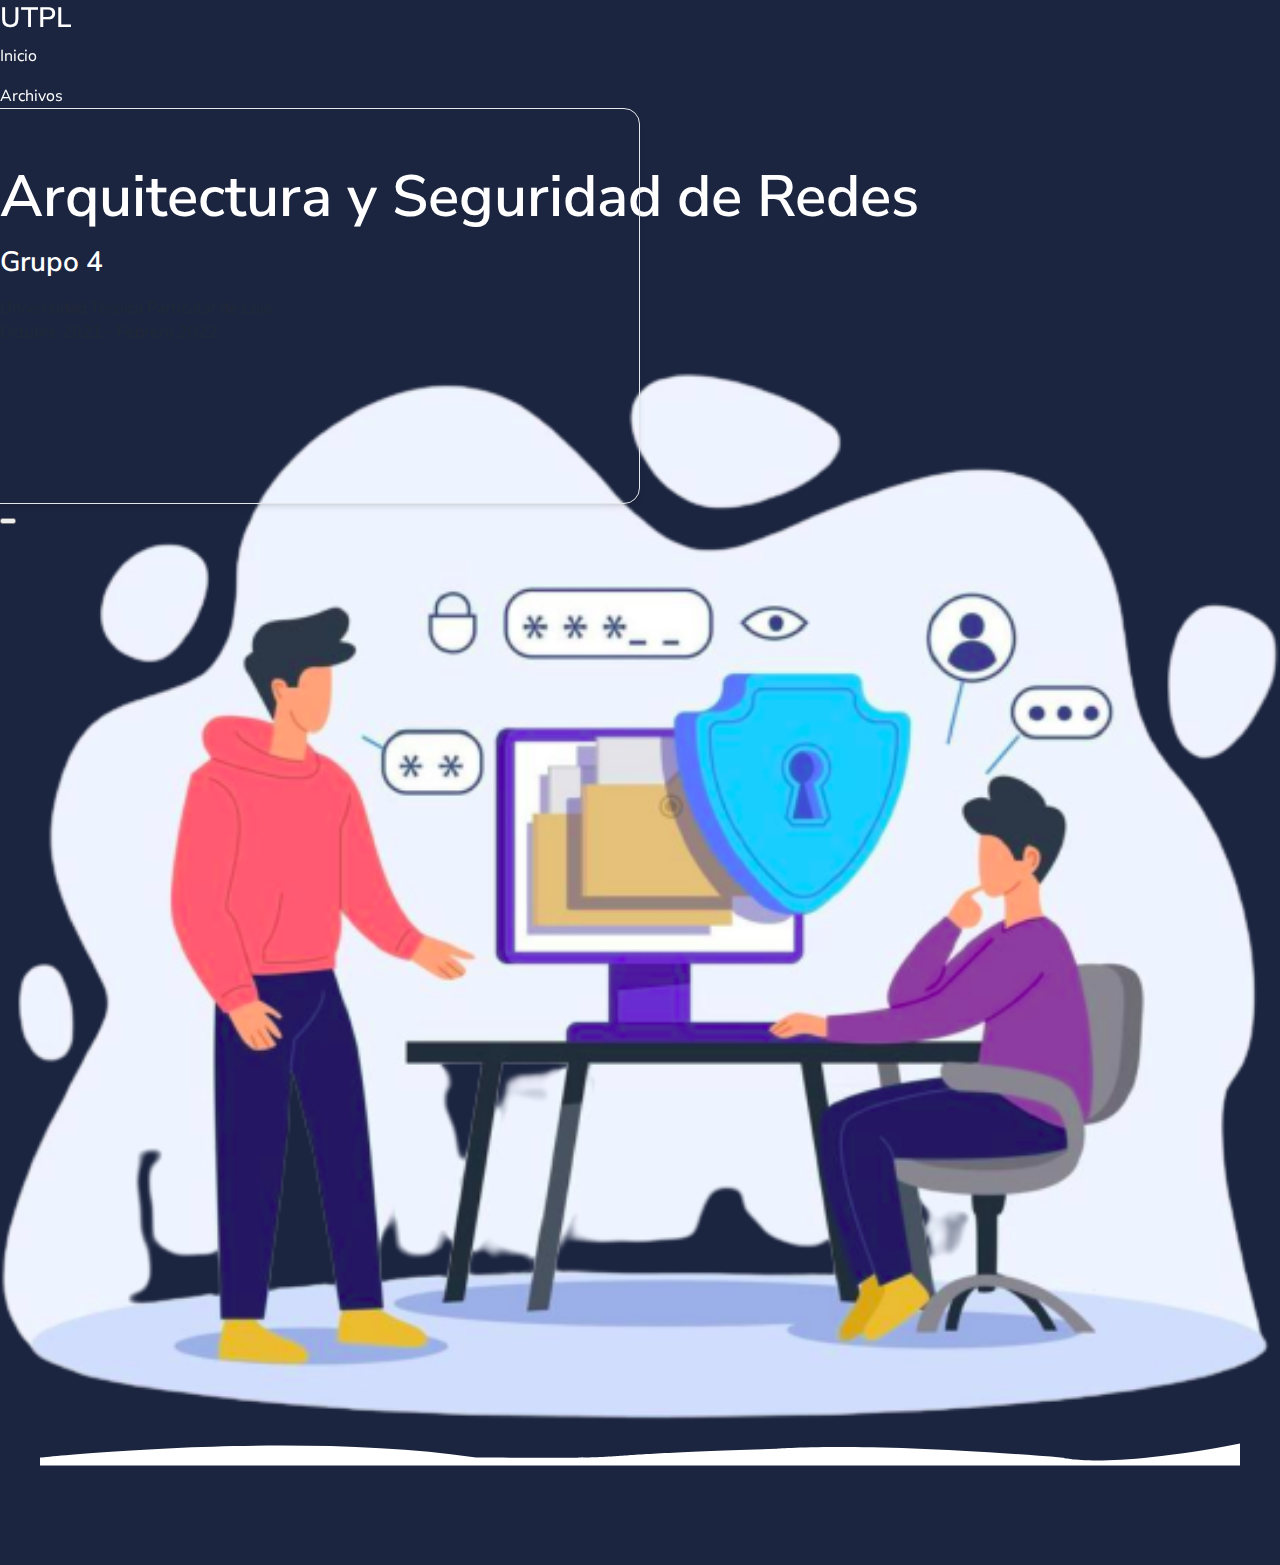
==== index.html @ 5e7cbc24 ":sparkles: Adding navbar" ====
<!DOCTYPE html>
<html lang="en">
    <head>
        <meta charset="UTF-8">
        <meta http-equiv="X-UA-Compatible" content="IE=edge">
        <meta name="viewport" content="width=device-width, initial-scale=1.0">
        <meta name="msapplication-TileColor" content="#ffffff">
        <meta name="theme-color" content="#ffffff">
        <title>Grupo 4 - Inicio</title>
       
        <!-- Icon-->
        <link rel="icon" href="/static/assets/img/utpl-favicon.png">

        <!-- CSS Files-->
        <link type="text/css" href="/static/assets/vendor/@fortawesome/fontawesome-free/css/all.min.css" rel="stylesheet">
        <link type="text/css" href="/static/assets/vendor/bootstrap/dist/css/bootstrap.min.css" rel="stylesheet">
        <link type="text/css" href="/static/assets/css/main.css" rel="stylesheet">
    </head>
    <body>
        <header>
            <nav id="navbar-main" aria-label="Primary navigation" class="navbar navbar-main navbar-expand-lg headroom">
                <div class="container position-relative">
                    <a class="navbar-brand me-lg-5" href="./index.html">
                        <h1 class="h3 text-white">UTPL</h1>
                    </a>
                    <div class="navbar-collapse collapse me-auto" id="navbar_global">
                        <div class="navbar-collapse-header">
                            <div class="navbar-brand d-flex justify-content-between align-items-center">
                                <a href="./index.html">
                                    <h1 class="h3">UTPL</h1>
                                </a>
                                <a href="#navbar_global" class="fas fa-times" data-bs-toggle="collapse" data-bs-target="#navbar_global" aria-controls="navbar_global" aria-expanded="false" title="Cerrar" aria-label="Toggle navigation"></a>
                            </div>
                        </div>
                        <a href="./index.html" class="nav-link">Inicio</a>
                        <ul class="navbar-nav align-items-lg-center">
                            <li class="nav-item dropdown">
                                <a href="#" class="nav-link dropdown-toggle" id="filesDropdown" aria-expanded="false" data-bs-toggle="dropdown">
                                    Archivos
                                    <span class="fas fa-angle-down nav-link-arrow ms-1"></span>
                                </a>
                                <div class="dropdown-menu dropdown-megamenu px-0 py-2 p-lg-4" aria-labelledby="filesDropdown">
                                    <div class="row">
                                        <div class="col-6">
                                            <h6 class="d-block mb-3 text-primary">Primer bimestre</h6>
                                            <ul class="megamenu-list mb-4">
                                                <li class="mb-2 megamenu-item">
                                                    <a class="megamenu-link" href="#">Trabajo 1</a>
                                                </li>
                                                <li class="mb-2 megamenu-item">
                                                    <a class="megamenu-link" href="#">Trabajo 2</a>
                                                </li>
                                                <li class="mb-2 megamenu-item">
                                                    <a class="megamenu-link" href="#">Trabajo 3</a>
                                                </li>
                                                <li class="mb-2 megamenu-item">
                                                    <a class="megamenu-link" href="#">Trabajo 4</a>
                                                </li>
                                                <li class="mb-2 megamenu-item">
                                                    <a class="megamenu-link" href="#">Trabajo 5</a>
                                                </li>
                                                <li class="mb-2 megamenu-item">
                                                    <a class="megamenu-link" href="#">Trabajo 6</a>
                                                </li>
                                                <li class="mb-2 megamenu-item">
                                                    <a class="megamenu-link" href="#">Trabajo 7</a>
                                                </li>
                                                <li class="mb-2 megamenu-item">
                                                    <a class="megamenu-link" href="#">Trabajo 8</a>
                                                </li>
                                            </ul>
                                        </div>
                                        <div class="col-6">
                                            <h6 class="d-block mb-3 text-primary">Segundo bimestre</h6>
                                            <ul class="megamenu-list mb-4">
                                                <li class="mb-2 megamenu-item">
                                                    <a class="megamenu-link" href="#">Trabajo 1</a>
                                                </li>
                                                <li class="mb-2 megamenu-item">
                                                    <a class="megamenu-link" href="#">Trabajo 2</a>
                                                </li>
                                                <li class="mb-2 megamenu-item">
                                                    <a class="megamenu-link" href="#">Trabajo 3</a>
                                                </li>
                                                <li class="mb-2 megamenu-item">
                                                    <a class="megamenu-link" href="#">Trabajo 4</a>
                                                </li>
                                                <li class="mb-2 megamenu-item">
                                                    <a class="megamenu-link" href="#">Trabajo 5</a>
                                                </li>
                                                <li class="mb-2 megamenu-item">
                                                    <a class="megamenu-link" href="#">Trabajo 6</a>
                                                </li>
                                                <li class="mb-2 megamenu-item">
                                                    <a class="megamenu-link" href="#">Trabajo 7</a>
                                                </li>
                                                <li class="mb-2 megamenu-item">
                                                    <a class="megamenu-link" href="#">Trabajo 8</a>
                                                </li>
                                            </ul>
                                        </div>
                                    </div>
                                </div>
                            </li>
                        </ul>
                    </div>
                    <button class="navbar-toggler ms-2" type="button" data-bs-toggle="collapse" data-bs-target="#navbar_global" aria-controls="navbar_global" aria-expanded="false" aria-label="Toggle navigation">
                        <span class="navbar-toggler-icon"></span>
                    </button>
                </div>
            </nav>
        </header>
        <main>
            <section class="section-header bg-secondary">
                <div class="container">
                    <div class="row justify-content-between align-items-center">
                        <div class="col-12 col-md-7 text-center">
                            <h1 class="header-title mb-4 text-white">Arquitectura y Seguridad de Redes</h1>
                            <h3 class="mb-4 text-white">Grupo 4</h3>
                            <p class="lead mb-4 text-muted">Universidad Técnica Particular de Loja<br>Octubre 2021 - Febrero 2022</p>
                        </div>
                        <div class="col-12 col-md-5 d-none d-md-block text-center"><img src="/static/assets/img/home.png" alt=""></div>
                    </div>
                </div>
                <figure class="position-absolute bottom-0 left-0 w-100 d-none d-md-block mb-n2">
                    <svg class="fill-white" version="1.1" xmlns="http://www.w3.org/2000/svg" xmlns:xlink="http://www.w3.org/1999/xlink" x="0px" y="0px" viewBox="0 0 1920 43.4" style="enable-background:new 0 0 1920 43.4;" xml:space="preserve">
                       <path d="M0,23.3c0,0,405.1-43.5,697.6,0c316.5,1.5,108.9-2.6,480.4-14.1c0,0,139-12.2,458.7,14.3 c0,0,67.8,19.2,283.3-22.7v35.1H0V23.3z"></path>
                    </svg>
                </figure> 
            </section>
        </main>
    </body>
    <script src="/static/assets/vendor/bootstrap/dist/js/bootstrap.min.js"></script>
    <script src="/static/assets/vendor/headroom.js/dist/headroom.min.js"></script>
    <script type="text/javascript" src="/static/assets/js/navigation.js"></script>
</html>
---- static/assets/css/main.css ----
@import url("https://fonts.googleapis.com/css?family=Nunito+Sans:300,400,600,700&display=swap");


:root {
    --bs-font-sans-serif: "Nunito Sans", sans-serif;
    --bs-font-monospace: SFMono-Regular, Menlo, Monaco, Consolas, "Liberation Mono", "Courier New", monospace;
    --bs-gradient: linear-gradient(180deg, rgba(255, 255, 255, 0.15), rgba(255, 255, 255, 0)); 
}
  
*,
*::before,
*::after {
    box-sizing: border-box; 
}

@media (prefers-reduced-motion: no-preference) {
:root {
    scroll-behavior: smooth; } 
}
  


body {
    margin: 0;
    font-family: var(--bs-font-sans-serif);
    font-size: 1rem;
    font-weight: 400;
    line-height: 1.5;
    color: #1F2937;
    background-color: #ffffff;
}

h1, .h1, h2, .h2, h3, .h3, h4, .h4, h5, .h5, h6, .h6 {
    margin-top: 0;
    margin-bottom: 0.5rem;
    font-weight: 600;
    line-height: 1.3;
    color: #1c2540; 
}
  
h1, .h1 {
    font-size: calc(1.375rem + 1.5vw); 
}
@media (min-width: 1200px) {
    h1, .h1 {
        font-size: 2.5rem; 
    } 
}
  
h2, .h2 {
    font-size: calc(1.325rem + 0.9vw); 
}
@media (min-width: 1200px) {
    h2, .h2 {
        font-size: 2rem; 
    } 
}

h3, .h3 {
    font-size: calc(1.3rem + 0.6vw);
}
@media (min-width: 1200px) {
    h3, .h3 {
        font-size: 1.75rem; 
    } 
}

h4, .h4 {
    font-size: calc(1.275rem + 0.3vw); 
}
@media (min-width: 1200px) {
    h4, .h4 {
        font-size: 1.5rem; 
    } 
}

h5, .h5 {
    font-size: 1.25rem; 
}

h6, .h6 {
    font-size: 1rem; 
}

a {
    color: #242e4c;
    text-decoration: none; 
}

a:hover {
    color: #0b0f18; 
}

a:not([href]):not([class]), a:not([href]):not([class]):hover {
    color: inherit;
    text-decoration: none; 
}

img {
    vertical-align: middle;
    width: 100%;
}

.hero {
    min-height: 100vh;
    background-image: url("../img/hero.jpg");
    background-repeat: no-repeat;
    background-position: top center;
    background-size: cover;
}

.signin-inner {
    width: 100%;
    max-width: 500px;
    margin-top: 0;
    margin-bottom: 0;
    background-color: #ffffff;
    box-shadow: rgba(0, 0, 0, 0.1) 0px 1px 3px 0px, rgba(0, 0, 0, 0.06) 0px 1px 2px 0px;
    border: 0.0625rem solid #E5E7EB;
    border-radius: 1rem;
    border-color: #E5E7EB;
    padding: 3rem 3rem 1.5rem 3rem
}

label {
    font-weight: 600 !important;
    margin-bottom: 0.5rem !important;
}

.form-control {
    display: block;
    padding: 0.55rem 0.75rem;
    font-size: 1rem;
    font-weight: 400;
    line-height: 1.5;
    color: #4B5563 !important;
    background-color: #F9FAFB !important;
    background-clip: padding-box;
    border: 0.0625rem solid #D1D5DB;
    border-radius: 1rem;
    box-shadow: inset 0 1px 2px rgba(23, 31, 56, 0.075) !important;
    transition: border-color 0.15s ease-in-out, box-shadow 0.15s ease-in-out; 
}

.form-control:focus{
    outline: 0 !important;
    color: #52547a;
    background-color: #fff;
    border-color: #4d62a3;
}

.btn {
    display: inline-block;
    font-weight: 600;
    line-height: 1.5;
    color: #1F2937;
    text-align: center;
    vertical-align: middle;
    cursor: pointer;
    -webkit-user-select: none;
            user-select: none;
    background-color: transparent;
    border: 0.0625rem solid transparent;
    padding: 0.55rem 0.75rem;
    font-size: 1rem;
    border-radius: 1rem;
    transition: color 0.15s ease-in-out, background-color 0.15s ease-in-out, border-color 0.15s ease-in-out, box-shadow 0.15s ease-in-out; 
}

.btn-wrapper {
    margin-top: 3rem;
}

.btn:hover {
    color: #1F2937; 
}

.btn-check:focus + .btn, .btn:focus {
    outline: 0;
    box-shadow: 0 0 0 0.2rem rgba(36, 46, 76, 0.25); 
}

.btn-check:checked + .btn,
.btn-check:active + .btn, .btn:active, .btn.active {
    box-shadow: inset 0 3px 5px rgba(23, 31, 56, 0.125); 
}

.btn-check:checked + .btn:focus,
.btn-check:active + .btn:focus, .btn:active:focus, .btn.active:focus {
    box-shadow: 0 0 0 0.2rem rgba(36, 46, 76, 0.25), inset 0 3px 5px rgba(23, 31, 56, 0.125); 
}

.btn:disabled, .btn.disabled,
fieldset:disabled .btn {
    pointer-events: none;
    opacity: 0.65;
    box-shadow: none; 
}

.btn-primary {
    color: #ffffff;
    background-color: #242e4c;
    border-color: #242e4c;
    box-shadow: inset 0 1px 0 rgba(255, 255, 255, 0.15), 0 1px 1px rgba(23, 31, 56, 0.075); 
}

.btn-primary:hover {
    color: #ffffff;
    background-color: #1f2741;
    border-color: #1d253d; 
}

.btn-google {
    width: 5rem;
    height: 4rem;
    border-radius: 0.875rem;
    color: #E5E7EB;
    border-color: #E5E7EB;
}

.btn-google:hover {
    color: #1c2540;
    background-color: #E5E7EB;
    border-color: #E5E7EB;
    box-shadow: 0 0 0 0.2rem rgba(229, 231, 235, 0.5);
}

.text-border:before {
    right: 0.5em;
    margin-left: -50%;
    background: linear-gradient(90deg, transparent, rgba(117, 117, 117, 0.4), rgba(117, 117, 117, 0.4));
    content: "";
    display: inline-block;
    width: 43%;
    height: 1px;
    position: relative;
    vertical-align: middle;
}

.text-border:after {
    left: 0.5em;
    margin-right: -50%;
    background: linear-gradient(90deg, transparent, rgba(117, 117, 117, 0.4), rgba(117, 117, 117, 0.4));
    content: "";
    display: inline-block;
    width: 43%;
    height: 1px;
    position: relative;
    vertical-align: middle;
}

.text-primary {
    color: #242e4c !important; 
}
  

.text-white, .text-white:hover {
    color: #ffffff !important; 
}

.btn-check:focus + .btn-primary, .btn-primary:focus {
    color: #ffffff;
    background-color: #1f2741;
    border-color: #1d253d;
    box-shadow: inset 0 1px 0 rgba(255, 255, 255, 0.15), 0 1px 1px rgba(23, 31, 56, 0.075), 0 0 0 0.2rem rgba(69, 77, 103, 0.5); 
}

.btn-check:checked + .btn-primary,
.btn-check:active + .btn-primary, .btn-primary:active, .btn-primary.active,
.show > .btn-primary.dropdown-toggle {
    color: #ffffff;
    background-color: #1d253d;
    border-color: #1b2339; 
}

.btn-check:checked + .btn-primary:focus,
.btn-check:active + .btn-primary:focus, .btn-primary:active:focus, .btn-primary.active:focus,
.show > .btn-primary.dropdown-toggle:focus {
    box-shadow: inset 0 3px 5px rgba(23, 31, 56, 0.125), 0 0 0 0.2rem rgba(69, 77, 103, 0.5); 
}
.btn-primary:disabled, .btn-primary.disabled {
    color: #ffffff;
    background-color: #242e4c;
    border-color: #242e4c; 
}

.normal-letter {
    font-weight: 400;
}

.bold-letter {
    font-weight: 600;
}

.text-underline {
    text-decoration: underline;
}

/* =============== NAVBAR ====================== */
.navbar-main {
    position: absolute;
    top: 0;
    width: 100%;
    z-index: 100; 
}

.navbar-main .navbar-toggler-icon {
    background-image: url("data:image/svg+xml,<svg xmlns='http://www.w3.org/2000/svg' viewBox='0 0 30 30'><path stroke='rgba(255, 255, 255, 0.9)' stroke-linecap='round' stroke-miterlimit='10' stroke-width='2' d='M4 7h22M4 15h22M4 23h22'/></svg>"); 
}

.headroom {
    will-change: transform;
    background-color: inherit;
    transition: all 0.2s ease; 
}

/******/
@media (prefers-reduced-motion: reduce) {
    .headroom {
        transition: none; 
    } 
}

.navbar-brand {
    font-size: 0.875rem;
    font-weight: 600;
    text-transform: uppercase; 
}

.navbar-brand img {
    height: 37px;
    max-width: none; 
}

.navbar-collapse {
    width: auto;
    flex-basis: 100% !important;
    flex-grow: 1;
    align-items: center; 
}

.navbar-collapse-header {
    display: none; 
}

.nav-link {
    color: #fff; 
}

.nav-link:hover, 
.nav-link.active {
    color: #893168 !important; 
}

.nav-link span {
    position: relative; 
}

.nav-link span:hover {
    color: #fff;
}

.nav-link > span {
    color: #ffffff; 
}

.navbar-nav {
    display: flex;
    flex-direction: column;
    padding-left: 0;
    margin-bottom: 0;
    list-style: none; 
}

.navbar-nav .dropdown-menu {
    position: static;
}

.navbar .navbar-nav .dropdown-megamenu {
    border: 0;
}

.dropdown:hover,  .dropdown:focus{
    border:none;
}

.dropdown-toggle::after {
    display: none;
}

.dropdown-toggle:empty::after {
    margin-left: 0; 
}

.dropdown-menu {
    border: 0.0625rem solid #E5E7EB !important;
    border-radius: 1rem !important;
    box-shadow: rgba(0, 0, 0, 0.1) 0px 4px 6px -1px, rgba(0, 0, 0, 0.06) 0px 2px 4px -1px;
}

.navbar .navbar-nav .nav-link-arrow {
    transition: transform 0.2s ease; 
}

.navbar .navbar-nav .dropdown-megamenu .megamenu-link {
    color: #1F2937;
    font-weight: 400;
    font-size: 0.875rem;
    width: 100%;
    display: flex;
    justify-content: space-between; 
}

.navbar .navbar-nav .dropdown-megamenu .megamenu-list {
    margin: 0;
    padding: 0;
    list-style: none;
}

.navbar .navbar-nav .dropdown-megamenu .megamenu-list .megamenu-link:hover {
    color: #893168 !important;
}


@media (max-width: 991.98px) {

    .nav-link, .navbar .navbar-nav .nav-link { 
        color: #374151 !important; 
        font-size: 1.2rem !important;
        padding: 0.5rem 1rem 0.5rem 0rem;
        display: flex !important;
        -moz-justify-content: space-between;
        -ms-justify-content: space-between;
        justify-content: space-between !important;
        -ms-flex-pack: space-between;
        -moz-align-items: center;
        -ms-align-items: center;
        align-items: center; 
    } 

    .navbar .navbar-nav .nav-link:hover {
        color: #893168 !important;
    }

    .nav-item .nav-link > span,  
    .nav-item .nav-link:hover > span {
        color: #1c2540;
    }

    .dropdown-menu {
        border: 0 !important;
        box-shadow: none;
    }

    .navbar .navbar-nav .dropdown .dropdown-item {
        font-size: .9rem; 
    }

    .navbar-collapse {
        width: calc(100% - 30px);
        position: absolute;
        top: 0;
        left: 15px;
        z-index: 1050;
        overflow-y: auto;
        height: calc(100vh - 30px) !important;
        opacity: 0; 
    } 

    .navbar-collapse .navbar-collapse-header {
        display: block;
        padding-bottom: 1rem;
        margin-bottom: 1rem; 
    }

    .navbar-collapse .collapse-brand img {
        height: 37px; 
    }

    .navbar-collapse .collapse-close {
        text-align: right; 
    }

    .navbar-collapse.collapsing,
    .navbar-collapse.show {
        padding: 1.5rem;
        border-radius: 1rem;
        background: #ffffff;
        animation: show-navbar-collapse .2s ease forwards;
        box-shadow: 0 0 20px rgba(0, 0, 0, 0.1); 
    }

    .navbar-collapse.collapsing-out {
        animation: hide-navbar-collapse .2s ease forwards; 
    }

}

@keyframes show-navbar-collapse {
    0% {
      opacity: 0;
      transform: scale(0.95);
      transform-origin: 100% 0; }
    100% {
      opacity: 1;
      transform: scale(1);
    } 
}

@keyframes hide-navbar-collapse {
    from {
      opacity: 1;
      transform: scale(1);
      transform-origin: 100% 0; 
    }
    
    to {
      opacity: 0;
      transform: scale(0.95); 
    } 
}


@media (min-width: 992px) {

    .navbar-nav .dropdown-megamenu {
        left: 50%;
        transform: translateX(-50%);
    }

    .navbar .navbar-nav .dropdown-megamenu {
        min-width: 420px;
    }

    .navbar .navbar-nav .dropdown-megamenu .megamenu-item {
        position: relative;
    }

    .navbar .navbar-nav .dropdown-toggle.show .nav-link-arrow {
        transform: rotate(180deg); 
    }

    .navbar .navbar-nav .dropdown-toggle:hover .nav-link-arrow {
        transform: rotate(180deg);
    }
}

/*=================== HOME =================== */

.section-header {
    position: relative;
    padding-top: 7rem;
    padding-bottom: 3rem; 
}

@media (min-width: 576px) {
    .section-header {
        position: relative;
        padding-top: 10rem;
        padding-bottom: 6rem;
    }
}

.bg-secondary {
    background-color: #1c2540 !important;
}

.header-title {
    font-size: calc(1.475rem + 2.7vw);
    font-weight: 600;
    line-height: 1.3; 
}

figure {
    margin-bottom: -0.5rem!important
}

.fill-white {
    fill: #fff;
}
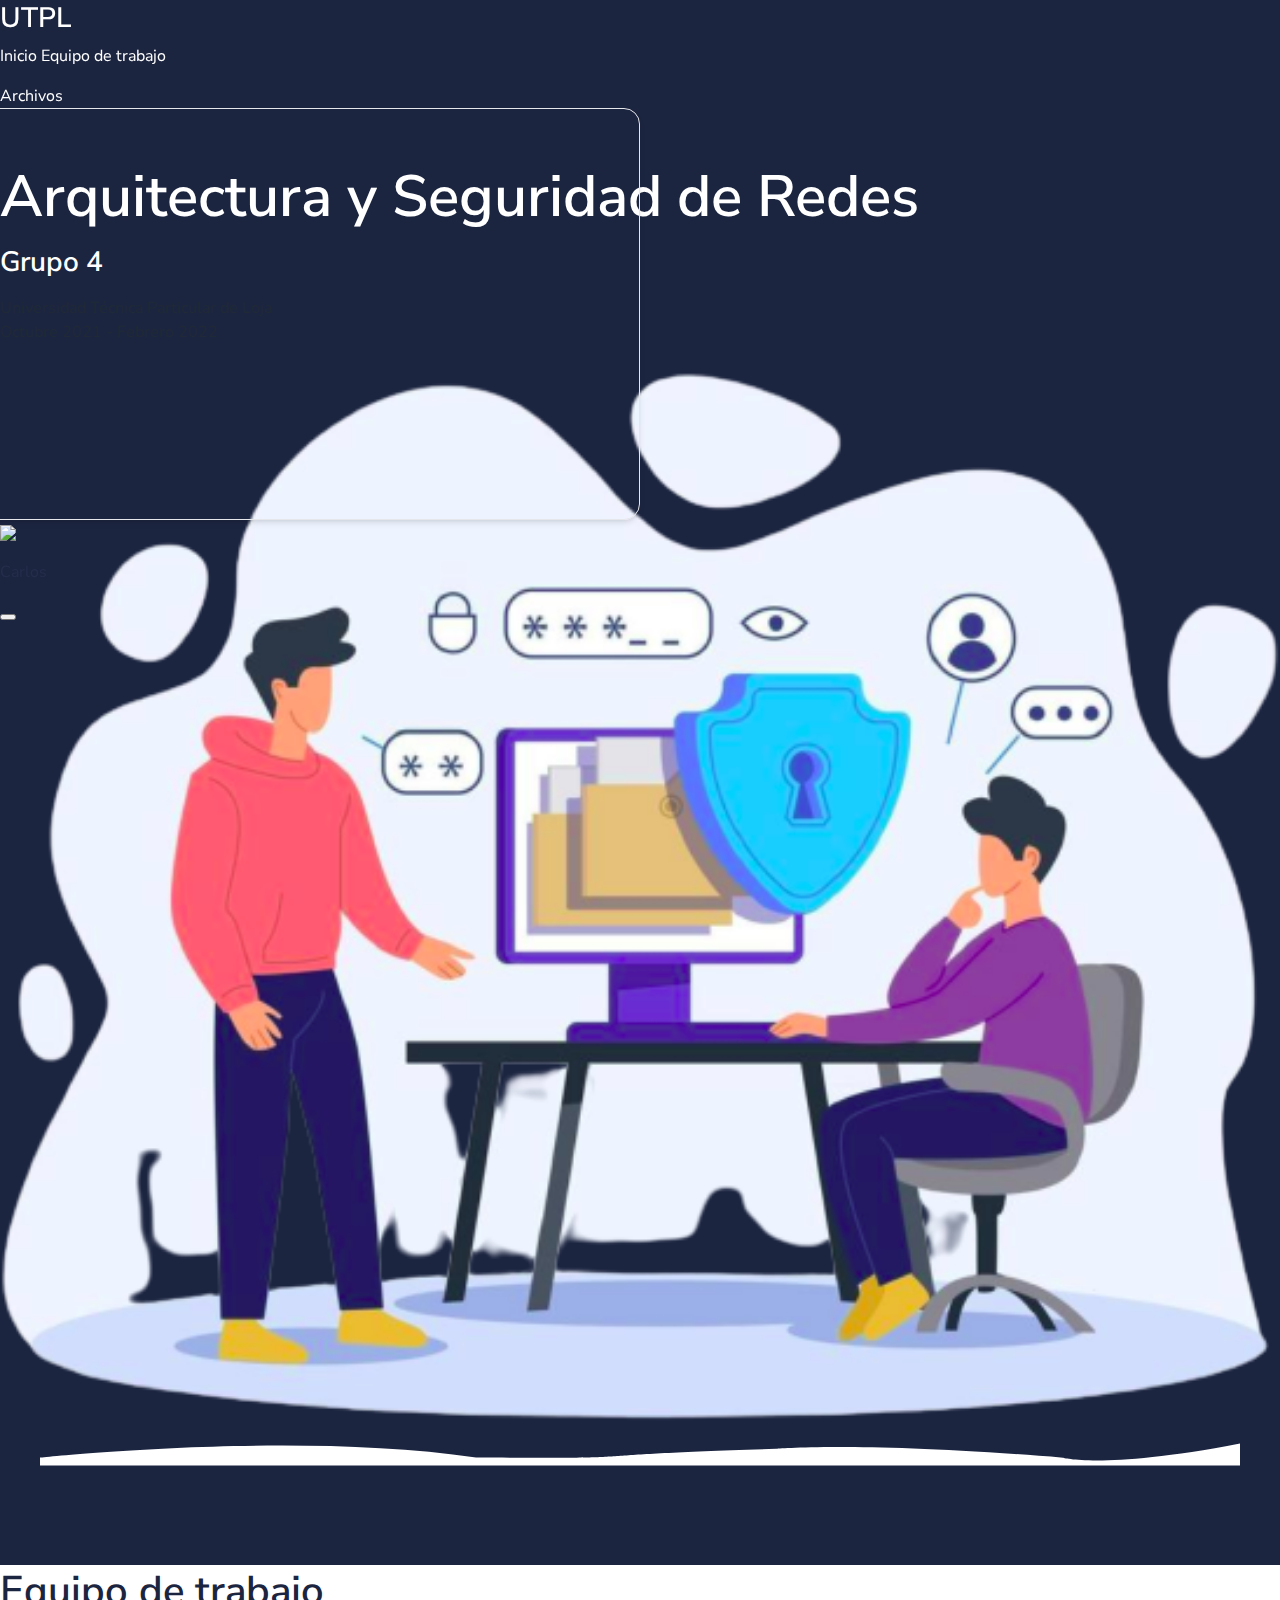
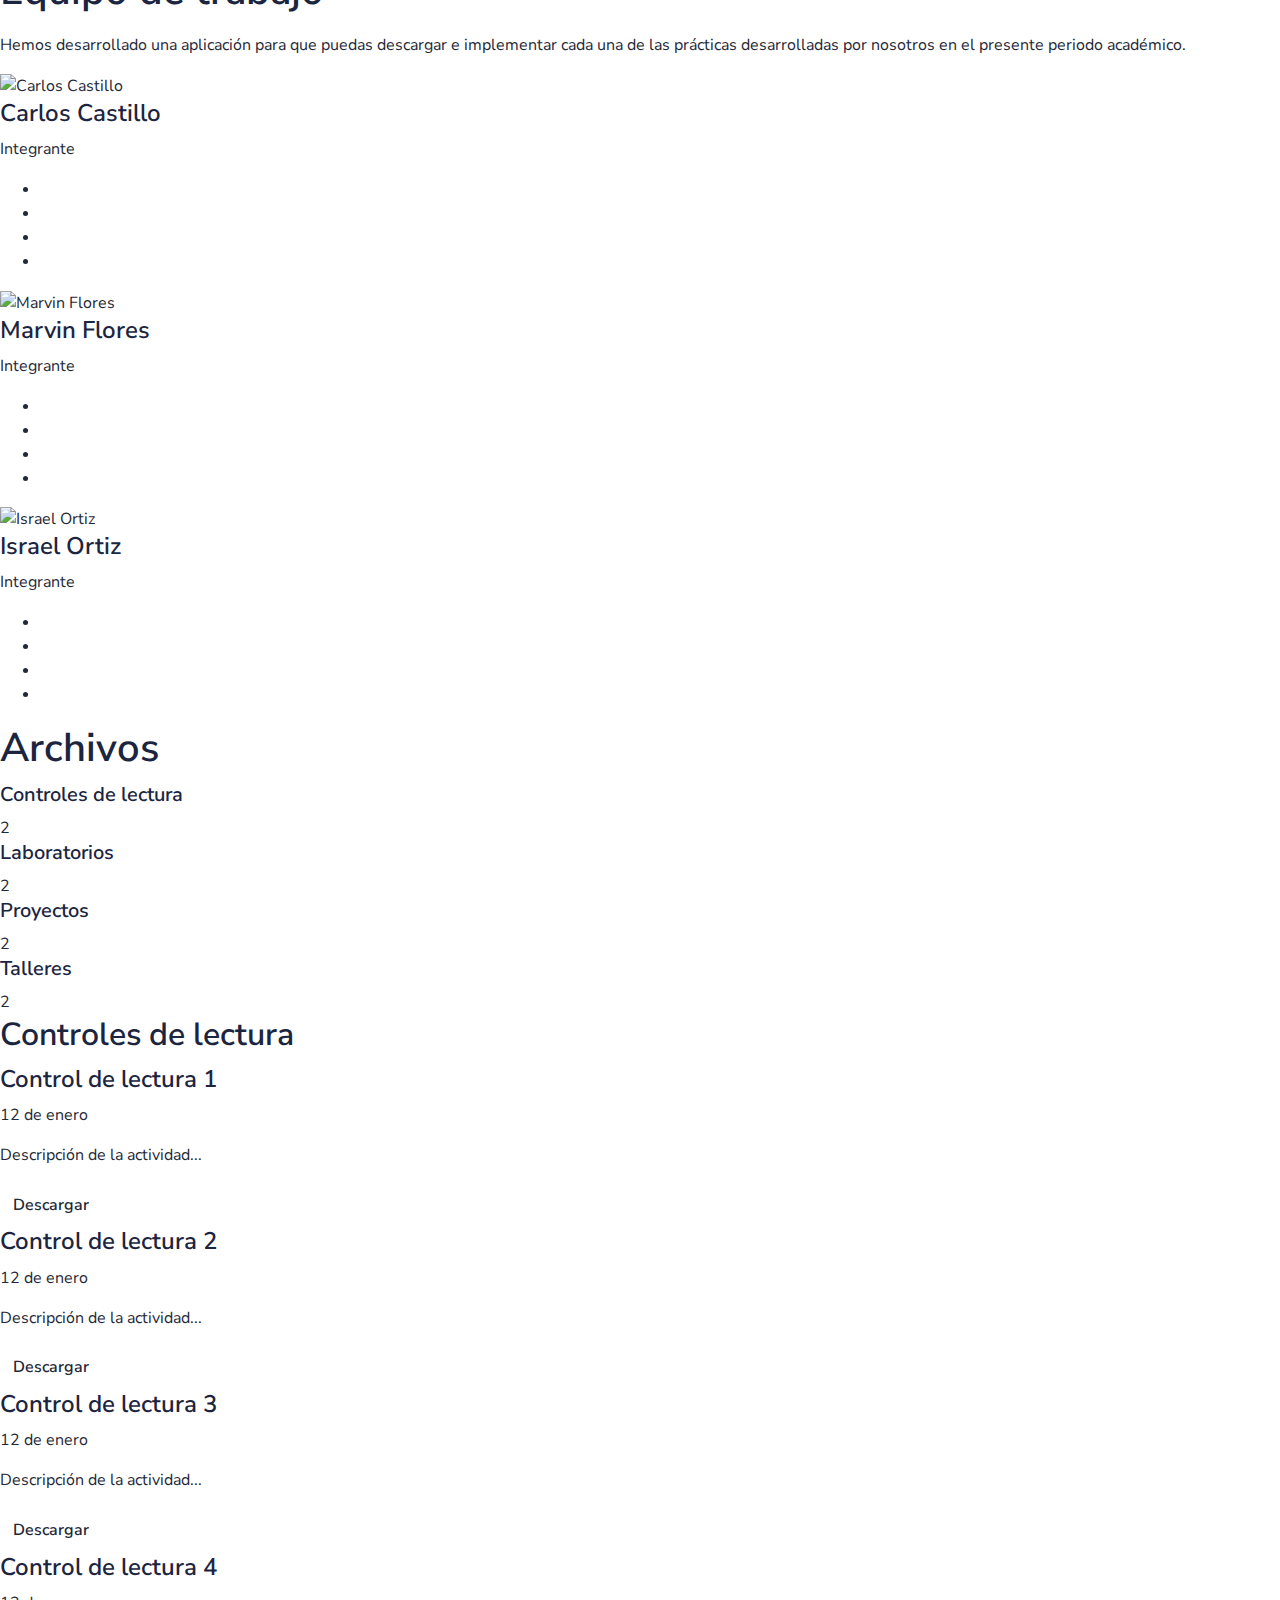
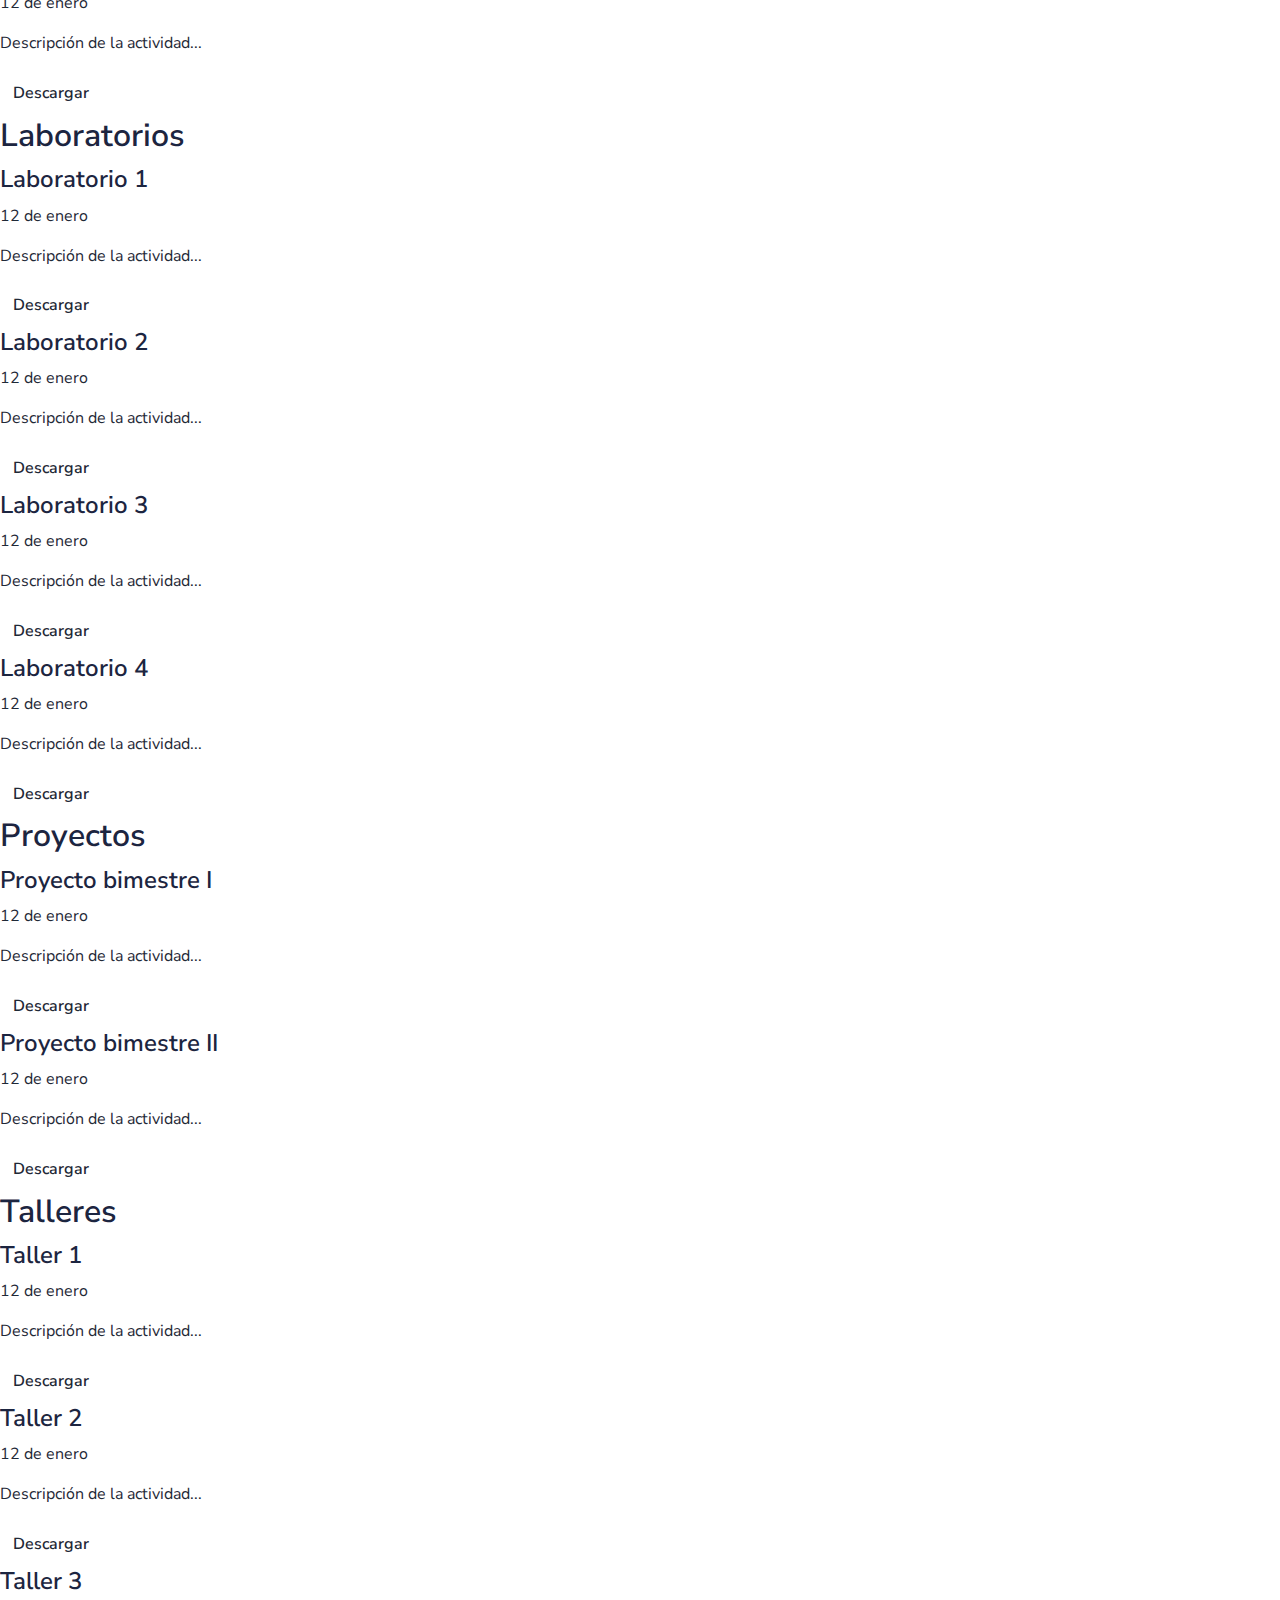
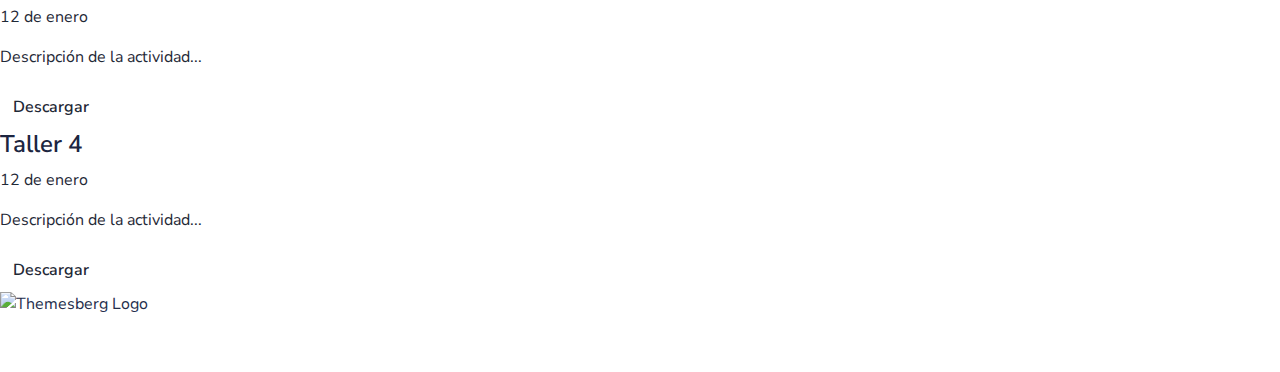
==== commit 4efb396e: ":sparkles: Adding close navbar method" ====
--- a/index.html
+++ b/index.html
@@ -9,16 +9,16 @@
         <title>Grupo 4 - Inicio</title>
        
         <!-- Icon-->
-        <link rel="icon" href="/static/assets/img/utpl-favicon.png">
+        <link rel="icon" href="./static/assets/img/utpl-favicon.png">
 
         <!-- CSS Files-->
-        <link type="text/css" href="/static/assets/vendor/@fortawesome/fontawesome-free/css/all.min.css" rel="stylesheet">
-        <link type="text/css" href="/static/assets/vendor/bootstrap/dist/css/bootstrap.min.css" rel="stylesheet">
-        <link type="text/css" href="/static/assets/css/main.css" rel="stylesheet">
+        <link type="text/css" href="./static/assets/vendor/@fortawesome/fontawesome-free/css/all.min.css" rel="stylesheet">
+        <link type="text/css" href="./static/assets/vendor/bootstrap/dist/css/bootstrap.min.css" rel="stylesheet">
+        <link type="text/css" href="./static/assets/css/main.css" rel="stylesheet">
     </head>
     <body>
         <header>
-            <nav id="navbar-main" aria-label="Primary navigation" class="navbar navbar-main navbar-expand-lg headroom">
+            <nav id="navbar-main" aria-label="Primary navigation" class="navbar navbar-main navbar-expand-lg navbar-theme-primary headroom">
                 <div class="container position-relative">
                     <a class="navbar-brand me-lg-5" href="./index.html">
                         <h1 class="h3 text-white">UTPL</h1>
@@ -29,10 +29,11 @@
                                 <a href="./index.html">
                                     <h1 class="h3">UTPL</h1>
                                 </a>
-                                <a href="#navbar_global" class="fas fa-times" data-bs-toggle="collapse" data-bs-target="#navbar_global" aria-controls="navbar_global" aria-expanded="false" title="Cerrar" aria-label="Toggle navigation"></a>
-                            </div>
-                        </div>
-                        <a href="./index.html" class="nav-link">Inicio</a>
+                                <a href="#navbar_global" class="fas fa-times" id="close-btn" data-bs-toggle="collapse" data-bs-target="#navbar_global" aria-controls="navbar_global" aria-expanded="false" title="Cerrar" aria-label="Toggle navigation"></a>
+                            </div>
+                        </div>
+                        <a href="#home" class="nav-link" id="home">Inicio</a>
+                        <a href="#team" class="nav-link" id="team">Equipo de trabajo</a>
                         <ul class="navbar-nav align-items-lg-center">
                             <li class="nav-item dropdown">
                                 <a href="#" class="nav-link dropdown-toggle" id="filesDropdown" aria-expanded="false" data-bs-toggle="dropdown">
@@ -42,67 +43,80 @@
                                 <div class="dropdown-menu dropdown-megamenu px-0 py-2 p-lg-4" aria-labelledby="filesDropdown">
                                     <div class="row">
                                         <div class="col-6">
-                                            <h6 class="d-block mb-3 text-primary">Primer bimestre</h6>
+                                            <h6 class="d-block mb-3 text-primary">Controles de lectura</h6>
                                             <ul class="megamenu-list mb-4">
                                                 <li class="mb-2 megamenu-item">
-                                                    <a class="megamenu-link" href="#">Trabajo 1</a>
-                                                </li>
-                                                <li class="mb-2 megamenu-item">
-                                                    <a class="megamenu-link" href="#">Trabajo 2</a>
-                                                </li>
-                                                <li class="mb-2 megamenu-item">
-                                                    <a class="megamenu-link" href="#">Trabajo 3</a>
-                                                </li>
-                                                <li class="mb-2 megamenu-item">
-                                                    <a class="megamenu-link" href="#">Trabajo 4</a>
-                                                </li>
-                                                <li class="mb-2 megamenu-item">
-                                                    <a class="megamenu-link" href="#">Trabajo 5</a>
-                                                </li>
-                                                <li class="mb-2 megamenu-item">
-                                                    <a class="megamenu-link" href="#">Trabajo 6</a>
-                                                </li>
-                                                <li class="mb-2 megamenu-item">
-                                                    <a class="megamenu-link" href="#">Trabajo 7</a>
-                                                </li>
-                                                <li class="mb-2 megamenu-item">
-                                                    <a class="megamenu-link" href="#">Trabajo 8</a>
+                                                    <a class="megamenu-link" href="#">Control 1</a>
+                                                </li>
+                                                <li class="mb-2 megamenu-item">
+                                                    <a class="megamenu-link" href="#">Control 2</a>
+                                                </li>
+                                                <li class="mb-2 megamenu-item">
+                                                    <a class="megamenu-link" href="#">Control 3</a>
+                                                </li>
+                                                <li class="mb-2 megamenu-item">
+                                                    <a class="megamenu-link" href="#">Control 4</a>
                                                 </li>
                                             </ul>
                                         </div>
                                         <div class="col-6">
-                                            <h6 class="d-block mb-3 text-primary">Segundo bimestre</h6>
+                                            <h6 class="d-block mb-3 text-primary">Laboratorios</h6>
                                             <ul class="megamenu-list mb-4">
                                                 <li class="mb-2 megamenu-item">
-                                                    <a class="megamenu-link" href="#">Trabajo 1</a>
-                                                </li>
-                                                <li class="mb-2 megamenu-item">
-                                                    <a class="megamenu-link" href="#">Trabajo 2</a>
-                                                </li>
-                                                <li class="mb-2 megamenu-item">
-                                                    <a class="megamenu-link" href="#">Trabajo 3</a>
-                                                </li>
-                                                <li class="mb-2 megamenu-item">
-                                                    <a class="megamenu-link" href="#">Trabajo 4</a>
-                                                </li>
-                                                <li class="mb-2 megamenu-item">
-                                                    <a class="megamenu-link" href="#">Trabajo 5</a>
-                                                </li>
-                                                <li class="mb-2 megamenu-item">
-                                                    <a class="megamenu-link" href="#">Trabajo 6</a>
-                                                </li>
-                                                <li class="mb-2 megamenu-item">
-                                                    <a class="megamenu-link" href="#">Trabajo 7</a>
-                                                </li>
-                                                <li class="mb-2 megamenu-item">
-                                                    <a class="megamenu-link" href="#">Trabajo 8</a>
+                                                    <a class="megamenu-link" href="#">Laboratorio 1</a>
+                                                </li>
+                                                <li class="mb-2 megamenu-item">
+                                                    <a class="megamenu-link" href="#">Laboratorio 2</a>
+                                                </li>
+                                                <li class="mb-2 megamenu-item">
+                                                    <a class="megamenu-link" href="#">Laboratorio 3</a>
+                                                </li>
+                                                <li class="mb-2 megamenu-item">
+                                                    <a class="megamenu-link" href="#">Laboratorio 4</a>
                                                 </li>
                                             </ul>
                                         </div>
                                     </div>
+                                    <div class="row">
+                                        <div class="col-6">
+                                            <h6 class="d-block mb-3 text-primary">Proyectos</h6>
+                                            <ul class="megamenu-list mb-4">
+                                                <li class="mb-2 megamenu-item">
+                                                    <a class="megamenu-link" href="#">Proyecto 1</a>
+                                                </li>
+                                                <li class="mb-2 megamenu-item">
+                                                    <a class="megamenu-link" href="#">Proyecto 2</a>
+                                                </li>
+                                            </ul>
+                                        </div>
+                                        <div class="col-6">
+                                            <h6 class="d-block mb-3 text-primary">Talleres</h6>
+                                            <ul class="megamenu-list mb-4">
+                                                <li class="mb-2 megamenu-item">
+                                                    <a class="megamenu-link" href="#">Taller 1</a>
+                                                </li>
+                                                <li class="mb-2 megamenu-item">
+                                                    <a class="megamenu-link" href="#">Taller 2</a>
+                                                </li>
+                                                <li class="mb-2 megamenu-item">
+                                                    <a class="megamenu-link" href="#">Taller 3</a>
+                                                </li>
+                                                <li class="mb-2 megamenu-item">
+                                                    <a class="megamenu-link" href="#">Taller 4</a>
+                                                </li>
+                                            </ul>
+                                        </div>
+                                    </div>
                                 </div>
                             </li>
                         </ul>
+                    </div>
+                    <div class="user-info">
+                        <a class="d-flex justify-content-around align-items-center" href="./sign-in.html">
+                            <img src="./static/assets/img/team/carlos.png" />
+                            <p class="user-name text-muted mx-2">Carlos</p>
+                            <span class="fas fa-sign-out-alt me-2"></span>
+                        </a>                    
                     </div>
                     <button class="navbar-toggler ms-2" type="button" data-bs-toggle="collapse" data-bs-target="#navbar_global" aria-controls="navbar_global" aria-expanded="false" aria-label="Toggle navigation">
                         <span class="navbar-toggler-icon"></span>
@@ -111,15 +125,15 @@
             </nav>
         </header>
         <main>
-            <section class="section-header bg-secondary">
+            <section class="section-header bg-secondary" id="home">
                 <div class="container">
                     <div class="row justify-content-between align-items-center">
-                        <div class="col-12 col-md-7 text-center">
+                        <div class="col-12 col-md-7 text-center text-md-left">
                             <h1 class="header-title mb-4 text-white">Arquitectura y Seguridad de Redes</h1>
                             <h3 class="mb-4 text-white">Grupo 4</h3>
                             <p class="lead mb-4 text-muted">Universidad Técnica Particular de Loja<br>Octubre 2021 - Febrero 2022</p>
                         </div>
-                        <div class="col-12 col-md-5 d-none d-md-block text-center"><img src="/static/assets/img/home.png" alt=""></div>
+                        <div class="col-12 col-md-5 d-none d-md-block text-center"><img src="./static/assets/img/home.png" alt=""></div>
                     </div>
                 </div>
                 <figure class="position-absolute bottom-0 left-0 w-100 d-none d-md-block mb-n2">
@@ -128,9 +142,464 @@
                     </svg>
                 </figure> 
             </section>
+
+            <!-- Team section -->
+            <section class="section section-lg" id="team">
+                <div class="container">
+                    <div class="row mb-5 mb-lg-6">
+                        <div class="col-12 col-md-9 col-lg-8 text-center mx-auto">
+                            <h2 class="h1 mb-4">Equipo de trabajo</h2>
+                            <p class="lead">
+                                Hemos desarrollado una aplicación para que puedas descargar e implementar cada una de las prácticas desarrolladas por nosotros
+                                en el presente periodo académico.
+                            </p>
+                        </div>
+                    </div>
+                    <div class="row mb-5 mb-lg-6">
+                        <div class="col-12 col-md-6 col-lg-4 mb-5 mb-lg-0">
+                            <div class="card shadow">
+                                <img src="./static/assets/img/team/carlos.png" class="card-img-top rounded-top" alt="Carlos Castillo">
+                                <div class="card-body">
+                                    <h3 class="h4 card-title mb-2">Carlos Castillo</h3>
+                                    <span class="card-subtitle text-gray normal-text">Integrante</span>
+                                    <ul class="list-unstyled d-flex mt-3 mb-0">
+                                        <li>
+                                            <a href="#" target="_blank" aria-label="facebook social link" class="icon-facebook me-3">
+                                                <span class="fab fa-facebook-f"></span>
+                                            </a>
+                                        </li>
+                                        <li>
+                                            <a href="#" target="_blank" aria-label="twitter social link" class="icon-twitter me-3">
+                                                <span class="fab fa-twitter"></span>
+                                            </a>
+                                        </li>
+                                        <li>
+                                            <a href="#" target="_blank" aria-label="slack social link" class="icon-github me-3">
+                                                <span class="fab fa-github"></span>
+                                            </a>
+                                        </li>
+                                        <li>
+                                            <a href="#" target="_blank" aria-label="dribbble social link" class="icon-linkedin me-3">
+                                                <span class="fab fa-linkedin"></span>
+                                            </a>
+                                        </li>
+                                    </ul>
+                                </div>
+                            </div>
+                        </div>
+                        <div class="col-12 col-md-6 col-lg-4 mb-5 mb-lg-0">
+                            <div class="card shadow">
+                                <img src="./static/assets/img/team/marvin.jpg" class="card-img-top rounded-top" alt="Marvin Flores">
+                                <div class="card-body">
+                                    <h3 class="h4 card-title mb-2">Marvin Flores</h3>
+                                    <span class="card-subtitle text-gray normal-text">Integrante</span>
+                                    <ul class="list-unstyled d-flex mt-3 mb-0">
+                                        <li>
+                                            <a href="#" target="_blank" aria-label="facebook social link" class="icon-facebook me-3">
+                                                <span class="fab fa-facebook-f"></span>
+                                            </a>
+                                        </li>
+                                        <li>
+                                            <a href="#" target="_blank" aria-label="twitter social link" class="icon-twitter me-3">
+                                                <span class="fab fa-twitter"></span>
+                                            </a>
+                                        </li>
+                                        <li>
+                                            <a href="#" target="_blank" aria-label="slack social link" class="icon-github me-3">
+                                                <span class="fab fa-github"></span>
+                                            </a>
+                                        </li>
+                                        <li>
+                                            <a href="#" target="_blank" aria-label="dribbble social link" class="icon-linkedin me-3">
+                                                <span class="fab fa-linkedin"></span>
+                                            </a>
+                                        </li>
+                                    </ul>
+                                </div>
+                            </div>
+                        </div>
+                        <div class="col-12 col-md-6 col-lg-4 mb-5 mb-lg-0">
+                            <div class="card shadow">
+                                <img src="./static/assets/img/team/israel.jpg" class="card-img-top rounded-top" alt="Israel Ortiz">
+                                <div class="card-body">
+                                    <h3 class="h4 card-title mb-2">Israel Ortiz</h3>
+                                    <span class="card-subtitle text-gray normal-text">Integrante</span>
+                                    <ul class="list-unstyled d-flex mt-3 mb-0">
+                                        <li>
+                                            <a href="#" target="_blank" aria-label="facebook social link" class="icon-facebook me-3">
+                                                <span class="fab fa-facebook-f"></span>
+                                            </a>
+                                        </li>
+                                        <li>
+                                            <a href="#" target="_blank" aria-label="twitter social link" class="icon-twitter me-3">
+                                                <span class="fab fa-twitter"></span>
+                                            </a>
+                                        </li>
+                                        <li>
+                                            <a href="#" target="_blank" aria-label="slack social link" class="icon-github me-3">
+                                                <span class="fab fa-github"></span>
+                                            </a>
+                                        </li>
+                                        <li>
+                                            <a href="#" target="_blank" aria-label="dribbble social link" class="icon-linkedin me-3">
+                                                <span class="fab fa-linkedin"></span>
+                                            </a>
+                                        </li>
+                                    </ul>
+                                </div>
+                            </div>
+                        </div>
+                    </div>
+                </div>
+            </section>
+
+            <!-- Files section -->
+            <section class="section section-lg bg-gray">
+                <div class="container">
+                    <div class="row mb-5 mb-lg-6">
+                        <div class="col-12 col-md-9 col-lg-8 text-center mx-auto">
+                            <h2 class="h1 mb-4">Archivos</h2>
+                        </div>
+                    </div>
+                    <div class="row mb-5">
+                        <div class="col-md-4 col-lg-3 text-center">
+                            <!-- Reading checks -->
+                            <div class="icon-box mb-4">
+                                <div class="icon icon-primary mb-4">
+                                    <span class="fas fa-file-powerpoint"></span>
+                                </div>
+                                <h3 class="h5">Controles de lectura</h3>
+                                <span class="counter display-3 text-gray d-block">2</span>
+                            </div>
+                        </div>
+                        <div class="col-md-4 col-lg-3 text-center">
+                            <!-- Laboratories -->
+                            <div class="icon-box mb-4">
+                                <div class="icon icon-primary mb-4">
+                                    <span class="fas fa-file-signature"></span>
+                                </div>
+                                <h3 class="h5">Laboratorios</h3>
+                                <span class="counter display-3 text-gray d-block">2</span>
+                            </div>
+                        </div>
+                        <div class="col-md-4 col-lg-3 text-center">
+                            <!-- Projects -->
+                            <div class="icon-box mb-4">
+                                <div class="icon icon-primary mb-4">
+                                    <span class="fas fa-laptop-code"></span>
+                                </div>
+                                <h3 class="h5">Proyectos</h3>
+                                <span class="counter display-3 text-gray d-block">2</span>
+                            </div>
+                        </div>
+                        <div class="col-md-4 col-lg-3 text-center">
+                            <!-- Workshops -->
+                            <div class="icon-box mb-4">
+                                <div class="icon icon-primary mb-4">
+                                    <span class="fas fa-file-alt"></span>
+                                </div>
+                                <h3 class="h5">Talleres</h3>
+                                <span class="counter display-3 text-gray d-block">2</span>
+                            </div>
+                        </div>
+                    </div>
+                    <div class="row mb-4">
+                        <div class="col-12">
+                            <h2 class="mb-4">Controles de lectura</h2>
+                        </div>
+                        <div class="col-6 col-lg-3 mb-5">
+                            <div class="card shadow card-file">
+                                <div class="card-body text-center py-5">
+                                    <h4 class="mx-auto mb-3">Control de lectura 1</h4>
+                                    <div class="d-flex justify-content-center align-items-center">
+                                        <span class="fas fa-calendar mx-2 icon-date"></span>
+                                        <span class="text-muted file-date">12 de enero</span>
+                                    </div>
+                                    <p class="card-text py-4 mb-0">
+                                        Descripción de la actividad...
+                                    </p>
+                                    <a href="#" class="btn btn-download btn-sm mx-1">
+                                        Descargar
+                                        <span class="fas fa-cloud-download-alt mx-1"></span>
+                                    </a>
+                                </div>
+                            </div>
+                        </div>
+                        <div class="col-6 col-lg-3 mb-5">
+                            <div class="card shadow card-file">
+                                <div class="card-body text-center py-5">
+                                    <h4 class="mx-auto mb-3">Control de lectura 2</h4>
+                                    <div class="d-flex justify-content-center align-items-center">
+                                        <span class="fas fa-calendar mx-2 icon-date"></span>
+                                        <span class="text-muted file-date">12 de enero</span>
+                                    </div>
+                                    <p class="card-text py-4 mb-0">
+                                        Descripción de la actividad...
+                                    </p>
+                                    <a href="#" class="btn btn-download btn-sm mx-1">
+                                        Descargar
+                                        <span class="fas fa-cloud-download-alt mx-1"></span>
+                                    </a>
+                                </div>
+                            </div>
+                        </div>
+                        <div class="col-6 col-lg-3 mb-5">
+                            <div class="card shadow card-file">
+                                <div class="card-body text-center py-5">
+                                    <h4 class="mx-auto mb-3">Control de lectura 3</h4>
+                                    <div class="d-flex justify-content-center align-items-center">
+                                        <span class="fas fa-calendar mx-2 icon-date"></span>
+                                        <span class="text-muted file-date">12 de enero</span>
+                                    </div>
+                                    <p class="card-text py-4 mb-0">
+                                        Descripción de la actividad...
+                                    </p>
+                                    <a href="#" class="btn btn-download btn-sm mx-1">
+                                        Descargar
+                                        <span class="fas fa-cloud-download-alt mx-1"></span>
+                                    </a>
+                                </div>
+                            </div>
+                        </div>
+                        <div class="col-6 col-lg-3 mb-5">
+                            <div class="card shadow card-file">
+                                <div class="card-body text-center py-5">
+                                    <h4 class="mx-auto mb-3">Control de lectura 4</h4>
+                                    <div class="d-flex justify-content-center align-items-center">
+                                        <span class="fas fa-calendar mx-2 icon-date"></span>
+                                        <span class="text-muted file-date">12 de enero</span>
+                                    </div>
+                                    <p class="card-text py-4 mb-0">
+                                        Descripción de la actividad...
+                                    </p>
+                                    <a href="#" class="btn btn-download btn-sm mx-1">
+                                        Descargar
+                                        <span class="fas fa-cloud-download-alt mx-1"></span>
+                                    </a>
+                                </div>
+                            </div>
+                        </div>
+                    </div>
+                    <div class="row mb-4">
+                        <div class="col-12">
+                            <h2 class="mb-4">Laboratorios</h2>
+                        </div>
+                        <div class="col-6 col-lg-3 mb-5">
+                            <div class="card shadow card-file">
+                                <div class="card-body text-center py-5">
+                                    <h4 class="mx-auto mb-3">Laboratorio 1</h4>
+                                    <div class="d-flex justify-content-center align-items-center">
+                                        <span class="fas fa-calendar mx-2 icon-date"></span>
+                                        <span class="text-muted file-date">12 de enero</span>
+                                    </div>
+                                    <p class="card-text py-4 mb-0">
+                                        Descripción de la actividad...
+                                    </p>
+                                    <a href="#" class="btn btn-download btn-sm mx-1">
+                                        Descargar
+                                        <span class="fas fa-cloud-download-alt mx-1"></span>
+                                    </a>
+                                </div>
+                            </div>
+                        </div>
+                        <div class="col-6 col-lg-3 mb-5">
+                            <div class="card shadow card-file">
+                                <div class="card-body text-center py-5">
+                                    <h4 class="mx-auto mb-3">Laboratorio 2</h4>
+                                    <div class="d-flex justify-content-center align-items-center">
+                                        <span class="fas fa-calendar mx-2 icon-date"></span>
+                                        <span class="text-muted file-date">12 de enero</span>
+                                    </div>
+                                    <p class="card-text py-4 mb-0">
+                                        Descripción de la actividad...
+                                    </p>
+                                    <a href="#" class="btn btn-download btn-sm mx-1">
+                                        Descargar
+                                        <span class="fas fa-cloud-download-alt mx-1"></span>
+                                    </a>
+                                </div>
+                            </div>
+                        </div>
+                        <div class="col-6 col-lg-3 mb-5">
+                            <div class="card shadow card-file">
+                                <div class="card-body text-center py-5">
+                                    <h4 class="mx-auto mb-3">Laboratorio 3</h4>
+                                    <div class="d-flex justify-content-center align-items-center">
+                                        <span class="fas fa-calendar mx-2 icon-date"></span>
+                                        <span class="text-muted file-date">12 de enero</span>
+                                    </div>
+                                    <p class="card-text py-4 mb-0">
+                                        Descripción de la actividad...
+                                    </p>
+                                    <a href="#" class="btn btn-download btn-sm mx-1">
+                                        Descargar
+                                        <span class="fas fa-cloud-download-alt mx-1"></span>
+                                    </a>
+                                </div>
+                            </div>
+                        </div>
+                        <div class="col-6 col-lg-3 mb-5">
+                            <div class="card shadow card-file">
+                                <div class="card-body text-center py-5">
+                                    <h4 class="mx-auto mb-3">Laboratorio 4</h4>
+                                    <div class="d-flex justify-content-center align-items-center">
+                                        <span class="fas fa-calendar mx-2 icon-date"></span>
+                                        <span class="text-muted file-date">12 de enero</span>
+                                    </div>
+                                    <p class="card-text py-4 mb-0">
+                                        Descripción de la actividad...
+                                    </p>
+                                    <a href="#" class="btn btn-download btn-sm mx-1">
+                                        Descargar
+                                        <span class="fas fa-cloud-download-alt mx-1"></span>
+                                    </a>
+                                </div>
+                            </div>
+                        </div>
+                    </div>
+                    <div class="row mb-4">
+                        <div class="col-12">
+                            <h2 class="mb-4">Proyectos</h2>
+                        </div>
+                        <div class="col-6 mb-5">
+                            <div class="card shadow card-file">
+                                <div class="card-body text-center py-5">
+                                    <h4 class="mx-auto mb-3">Proyecto bimestre I</h4>
+                                    <div class="d-flex justify-content-center align-items-center">
+                                        <span class="fas fa-calendar mx-2 icon-date"></span>
+                                        <span class="text-muted file-date">12 de enero</span>
+                                    </div>
+                                    <p class="card-text py-4 mb-0">
+                                        Descripción de la actividad...
+                                    </p>
+                                    <a href="#" class="btn btn-download btn-sm mx-1">
+                                        Descargar
+                                        <span class="fas fa-cloud-download-alt mx-1"></span>
+                                    </a>
+                                </div>
+                            </div>
+                        </div>
+                        <div class="col-6 mb-5">
+                            <div class="card shadow card-file">
+                                <div class="card-body text-center py-5">
+                                    <h4 class="mx-auto mb-3">Proyecto bimestre II</h4>
+                                    <div class="d-flex justify-content-center align-items-center">
+                                        <span class="fas fa-calendar mx-2 icon-date"></span>
+                                        <span class="text-muted file-date">12 de enero</span>
+                                    </div>
+                                    <p class="card-text py-4 mb-0">
+                                        Descripción de la actividad...
+                                    </p>
+                                    <a href="#" class="btn btn-download btn-sm mx-1">
+                                        Descargar
+                                        <span class="fas fa-cloud-download-alt mx-1"></span>
+                                    </a>
+                                </div>
+                            </div>
+                        </div>
+                    </div>
+                    <div class="row mb-4">
+                        <div class="col-12">
+                            <h2 class="mb-4">Talleres</h2>
+                        </div>
+                        <div class="col-6 col-lg-3 mb-5">
+                            <div class="card shadow card-file">
+                                <div class="card-body text-center py-5">
+                                    <h4 class="mx-auto mb-3">Taller 1</h4>
+                                    <div class="d-flex justify-content-center align-items-center">
+                                        <span class="fas fa-calendar mx-2 icon-date"></span>
+                                        <span class="text-muted file-date">12 de enero</span>
+                                    </div>
+                                    <p class="card-text py-4 mb-0">
+                                        Descripción de la actividad...
+                                    </p>
+                                    <a href="#" class="btn btn-download btn-sm mx-1">
+                                        Descargar
+                                        <span class="fas fa-cloud-download-alt mx-1"></span>
+                                    </a>
+                                </div>
+                            </div>
+                        </div>
+                        <div class="col-6 col-lg-3 mb-5">
+                            <div class="card shadow card-file">
+                                <div class="card-body text-center py-5">
+                                    <h4 class="mx-auto mb-3">Taller 2</h4>
+                                    <div class="d-flex justify-content-center align-items-center">
+                                        <span class="fas fa-calendar mx-2 icon-date"></span>
+                                        <span class="text-muted file-date">12 de enero</span>
+                                    </div>
+                                    <p class="card-text py-4 mb-0">
+                                        Descripción de la actividad...
+                                    </p>
+                                    <a href="#" class="btn btn-download btn-sm mx-1">
+                                        Descargar
+                                        <span class="fas fa-cloud-download-alt mx-1"></span>
+                                    </a>
+                                </div>
+                            </div>
+                        </div>
+                        <div class="col-6 col-lg-3 mb-5">
+                            <div class="card shadow card-file">
+                                <div class="card-body text-center py-5">
+                                    <h4 class="mx-auto mb-3">Taller 3</h4>
+                                    <div class="d-flex justify-content-center align-items-center">
+                                        <span class="fas fa-calendar mx-2 icon-date"></span>
+                                        <span class="text-muted file-date">12 de enero</span>
+                                    </div>
+                                    <p class="card-text py-4 mb-0">
+                                        Descripción de la actividad...
+                                    </p>
+                                    <a href="#" class="btn btn-download btn-sm mx-1">
+                                        Descargar
+                                        <span class="fas fa-cloud-download-alt mx-1"></span>
+                                    </a>
+                                </div>
+                            </div>
+                        </div>
+                        <div class="col-6 col-lg-3 mb-5">
+                            <div class="card shadow card-file">
+                                <div class="card-body text-center py-5">
+                                    <h4 class="mx-auto mb-3">Taller 4</h4>
+                                    <div class="d-flex justify-content-center align-items-center">
+                                        <span class="fas fa-calendar mx-2 icon-date"></span>
+                                        <span class="text-muted file-date">12 de enero</span>
+                                    </div>
+                                    <p class="card-text py-4 mb-0">
+                                        Descripción de la actividad...
+                                    </p>
+                                    <a href="#" class="btn btn-download btn-sm mx-1">
+                                        Descargar
+                                        <span class="fas fa-cloud-download-alt mx-1"></span>
+                                    </a>
+                                </div>
+                            </div>
+                        </div>
+                    </div>
+                </div>
+            </section>
         </main>
+        <footer class="footer py-4 bg-dark text-white">
+            <div class="container">
+                <div class="row">
+                    <div class="col">
+                        <a href="https://www.utpl.edu.ec/" target="_blank" class="d-flex justify-content-center mb-3">
+                            <img src="./static/assets/img/footer-utpl-logo.png" height="70" class="me-2" alt="Themesberg Logo">
+                        </a>
+                        <div class="d-flex text-center justify-content-center align-items-center" role="contentinfo">
+                            <p class="normal-text font-small mb-0">
+                                &copy; UTPL - Desarrollado por Grupo 4.
+                            </p>
+                        </div>
+                    </div>
+                </div> 
+            </div>
+            
+        </footer>
     </body>
-    <script src="/static/assets/vendor/bootstrap/dist/js/bootstrap.min.js"></script>
-    <script src="/static/assets/vendor/headroom.js/dist/headroom.min.js"></script>
-    <script type="text/javascript" src="/static/assets/js/navigation.js"></script>
+    <script src="./static/assets/vendor/bootstrap/dist/js/bootstrap.min.js"></script>
+    <script src="./static/assets/vendor/headroom.js/dist/headroom.min.js"></script>
+    
+<script src="./static/assets/vendor/smooth-scroll/dist/smooth-scroll.polyfills.min.js"></script>
+    
+    <script type="text/javascript" src="./static/assets/js/navigation.js"></script>
 </html>